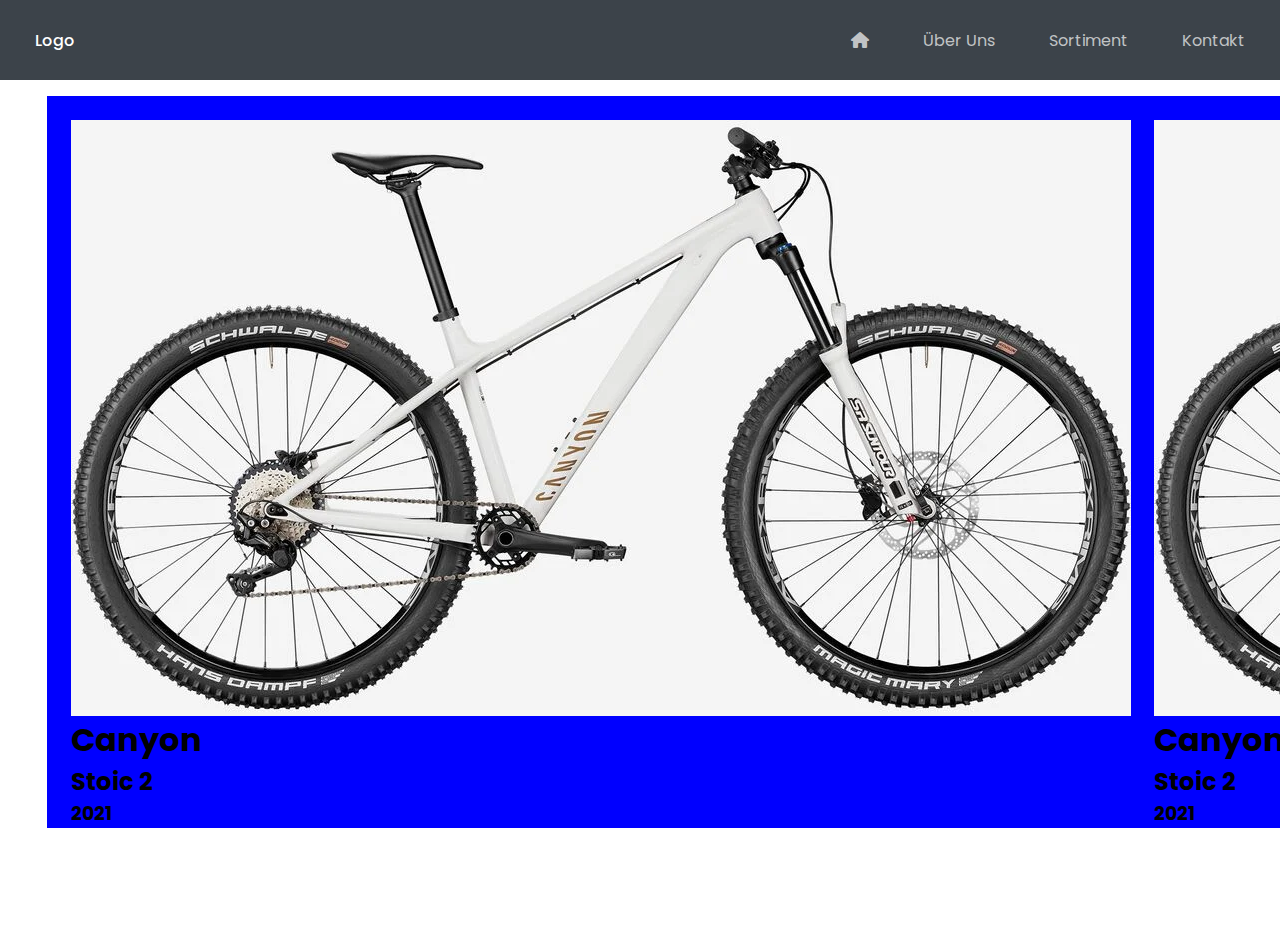
==== templates/index_design.html @ fb0e9ed8 "second commit" ====
<html lang="de" dir="ltr">
    <head>
        <meta charset="utf-8">
        <meta name="viewport" content="width=device-width, initial-scale1.0">
        <title>MyLittleBikeshop</title>
        <link rel="stylesheet" href="style.css">
        <link rel="stylesheet" href="https://cdnjs.cloudflare.com/ajax/libs/font-awesome/6.0.0-beta3/css/all.min.css">
    </head>
    <body>
        <!-- Header Start -->
        <header>
            <div class="nav-bar">
                <a href="#" class="logo">Logo</a>
                <div class="navigation">
                    <div class="nav-items">
                        <a href="#home"><i class="fas fa-home"></i></a>
                        <a href="#aboutus">Über Uns</a>
                        <a href="#sortiment">Sortiment</a>
                        <a href="#contact">Kontakt</a>
                    </div>
                </div>
            </div>
        </header>
        <!-- Header End -->

        <!-- Sortiment Section -->
        <section class="sortiment">
            <div class="container">
                <div class="bikecard">
                    <div class="card">
                        <div class="card-image"><img src="stoic2_2021.webp" alt=""></div>
                        <div class="card-info">
                            <h1>Canyon</h1>
                            <h2>Stoic 2</h2>
                            <h3>2021</h3>
                        </div>
                    </div>
                </div>
                <div class="bikecard">
                    <div class="card">
                        <div class="card-image"><img src="stoic2_2021.webp" alt=""></div>
                        <div class="card-info">
                            <h1>Canyon</h1>
                            <h2>Stoic 2</h2>
                            <h3>2021</h3>
                        </div>
                    </div>
                </div>
                <div class="bikecard">
                    <div class="card">
                        <div class="card-image"><img src="stoic2_2021.webp" alt=""></div>
                        <div class="card-info">
                            <h1>Canyon</h1>
                            <h2>Stoic 2</h2>
                            <h3>2021</h3>
                        </div>
                    </div>
                </div>
                <div class="bikecard">
                    <div class="card">
                        <div class="card-image"><img src="stoic2_2021.webp" alt=""></div>
                        <div class="card-info">
                            <h1>Canyon</h1>
                            <h2>Stoic 2</h2>
                            <h3>2021</h3>
                        </div>
                    </div>
                </div>
                <div class="bikecard">
                    <div class="card">
                        <div class="card-image"><img src="stoic2_2021.webp" alt=""></div>
                        <div class="card-info">
                            <h1>Canyon</h1>
                            <h2>Stoic 2</h2>
                            <h3>2021</h3>
                        </div>
                    </div>
                </div>
                <div class="bikecard">
                    <div class="card">
                        <div class="card-image"><img src="stoic2_2021.webp" alt=""></div>
                        <div class="card-info">
                            <h1>Canyon</h1>
                            <h2>Stoic 2</h2>
                            <h3>2021</h3>
                        </div>
                    </div>
                </div>
                <div class="bikecard">
                    <div class="card">
                        <div class="card-image"><img src="stoic2_2021.webp" alt=""></div>
                        <div class="card-info">
                            <h1>Canyon</h1>
                            <h2>Stoic 2</h2>
                            <h3>2021</h3>
                        </div>
                    </div>
                </div>
                <div class="bikecard">
                    <div class="card">
                        <div class="card-image"><img src="stoic2_2021.webp" alt=""></div>
                        <div class="card-info">
                            <h1>Canyon</h1>
                            <h2>Stoic 2</h2>
                            <h3>2021</h3>
                        </div>
                    </div>
                </div>
                <div class="bikecard">
                    <div class="card">
                        <div class="card-image"><img src="stoic2_2021.webp" alt=""></div>
                        <div class="card-info">
                            <h1>Canyon</h1>
                            <h2>Stoic 2</h2>
                            <h3>2021</h3>
                        </div>
                    </div>
                </div>
                <div class="bikecard">
                    <div class="card">
                        <div class="card-image"><img src="stoic2_2021.webp" alt=""></div>
                        <div class="card-info">
                            <h1>Canyon</h1>
                            <h2>Stoic 2</h2>
                            <h3>2021</h3>
                        </div>
                    </div>
                </div>
                <div class="bikecard">
                    <div class="card">
                        <div class="card-image"><img src="stoic2_2021.webp" alt=""></div>
                        <div class="card-info">
                            <h1>Canyon</h1>
                            <h2>Stoic 2</h2>
                            <h3>2021</h3>
                        </div>
                    </div>
                </div>
                <div class="bikecard">
                    <div class="card">
                        <div class="card-image"><img src="stoic2_2021.webp" alt=""></div>
                        <div class="card-info">
                            <h1>Canyon</h1>
                            <h2>Stoic 2</h2>
                            <h3>2021</h3>
                        </div>
                    </div>
                </div>
            </div>
        </section>
    </body>
</html>
---- templates/style.css ----
@import url('https://fonts.googleapis.com/css2?family=Poppins:ital,wght@0,100;0,200;0,300;0,400;0,500;0,600;0,700;0,800;0,900;1,100;1,200;1,300;1,400;1,500;1,600;1,700;1,800;1,900&display=swap');
*{
    margin: 0;
    padding: 0;
    box-sizing: border-box;
    font-family: 'Poppins', sans-serif;
}

html{
    scroll-behavior: smooth;
}

body{
    margin: 2rem 0 0 0;
}

a{
    text-decoration: none;
}

li{
    list-style: none;
}
/*_________Header with Navbar Start___________*/

header{
    z-index: 99999;
    width: 100%;
    position: fixed;
    top: 0;
    left: 0;
    background: #3C434A;
}

.nav-bar{
    position: relative;
    height: calc(4rem + 1rem);
    max-width: 1250px;
    display: flex;
    justify-content: space-between;
    align-items: center;
    margin-left: auto;
    margin-right: auto;
    padding: 0 20px;
    transition: .6s ease;
}

.nav-bar .logo{
    color: white;
    font-size: 1em;
    font-weight: 500;
}

.nav-items a:not(:last-child){
    margin-right: 50px;
}

.nav-items a{
    color: #C1C3C5;
}

.nav-items a:hover{
    color: white;
    transition: .5s;
}

/*_________Header with Navbar End___________*/

.sortiment{
    position: relative;
    max-width: 1250px;
    min-height: 100vh;
    margin-left: auto;
    margin-right: auto;
    padding: 4rem 2rem;
    flex-direction: column;
}

.sortiment .container{
    display: flex;
}
.bikecard{
    background: blue;
    display: block;
    padding: 2% 0 0 2%;
    float: left;
}

.bikecard .img{
    
}
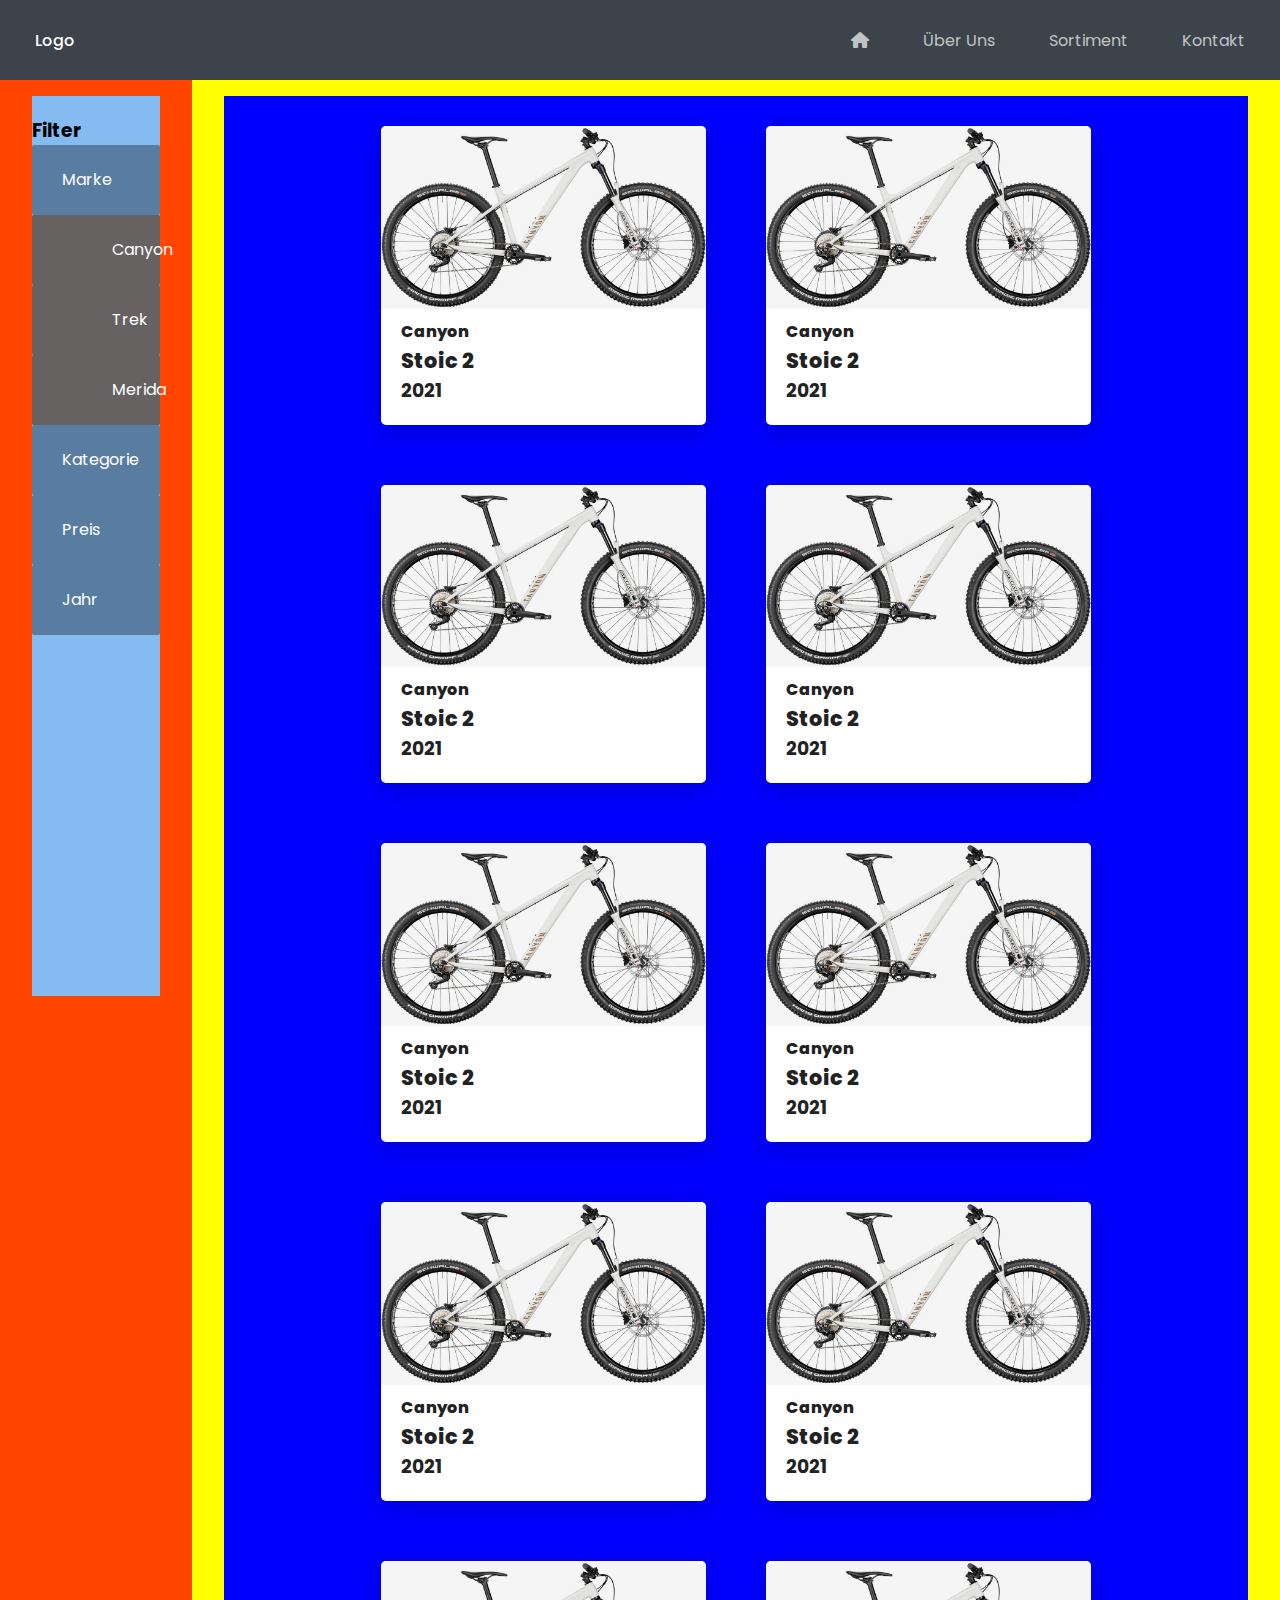
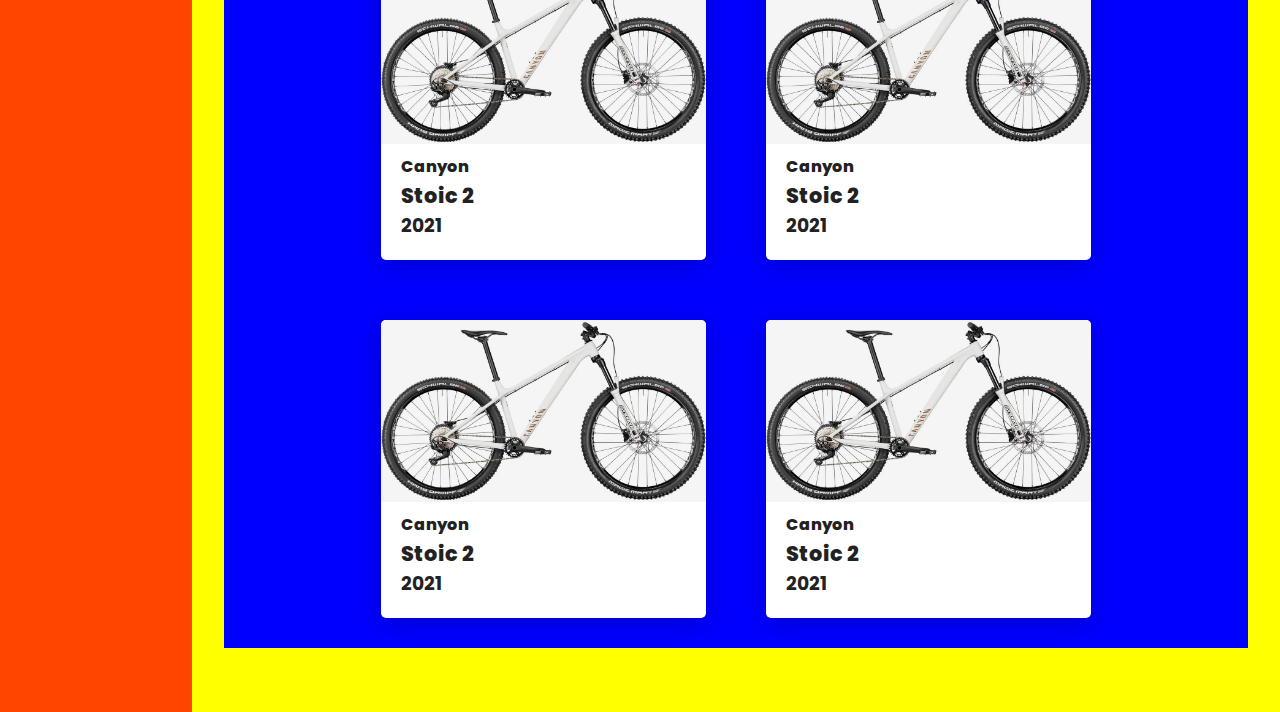
==== commit 06b7371e: "Added Sidebar with working Buttons" ====
--- a/templates/index_design.html
+++ b/templates/index_design.html
@@ -5,9 +5,12 @@
         <title>MyLittleBikeshop</title>
         <link rel="stylesheet" href="style.css">
         <link rel="stylesheet" href="https://cdnjs.cloudflare.com/ajax/libs/font-awesome/6.0.0-beta3/css/all.min.css">
+        <script src="https://ajax.googleapis.com/ajax/libs/jquery/3.5.1/jquery.min.js"></script>
     </head>
     <body>
+
         <!-- Header Start -->
+
         <header>
             <div class="nav-bar">
                 <a href="#" class="logo">Logo</a>
@@ -21,132 +24,175 @@
                 </div>
             </div>
         </header>
+
         <!-- Header End -->
 
+        <section class="sortiment-section">
+
+            <!-- Sidebar Start -->
+
+            <div class="sidebar">
+                <div class="container">
+                    <div class="filtermenu">
+                        <h3>Filter</h3>
+                        <div class="item">
+                            <a class="subbtn" href="#">Marke</a>
+                            <div class="submenu">
+                                <!--_________________Here for Loop START____________________________-->
+
+                                <a href="#" class="sub-item">Canyon</a>
+                                <a href="#" class="sub-item">Trek</a>
+                                <a href="#" class="sub-item">Merida</a>
+
+                                <!--_________________Here for Loop END_____________________________-->
+                            </div>
+                        </div>
+                        <li><a class="item" href="#">Kategorie</a></li> 
+                        <li><a class="item" href="#">Preis</a></li> 
+                        <li><a class="item" href="#">Jahr</a></li> 
+                    </div>
+                </div>
+            </div>
+
+            <!-- Sidebar End   -->
+
         <!-- Sortiment Section -->
-        <section class="sortiment">
-            <div class="container">
-                <div class="bikecard">
-                    <div class="card">
-                        <div class="card-image"><img src="stoic2_2021.webp" alt=""></div>
-                        <div class="card-info">
-                            <h1>Canyon</h1>
-                            <h2>Stoic 2</h2>
-                            <h3>2021</h3>
+
+            <div class="sortiment">
+                <div class="container">
+                    <div class="bikecard">
+                        <div class="card">
+                            <div class="card-image"><img src="stoic2_2021.webp" alt=""></div>
+                            <div class="card-info">
+                                <h1>Canyon</h1>
+                                <h2>Stoic 2</h2>
+                                <h3>2021</h3>
+                            </div>
                         </div>
                     </div>
-                </div>
-                <div class="bikecard">
-                    <div class="card">
-                        <div class="card-image"><img src="stoic2_2021.webp" alt=""></div>
-                        <div class="card-info">
-                            <h1>Canyon</h1>
-                            <h2>Stoic 2</h2>
-                            <h3>2021</h3>
+                    <div class="bikecard">
+                        <div class="card">
+                            <div class="card-image"><img src="stoic2_2021.webp" alt=""></div>
+                            <div class="card-info">
+                                <h1>Canyon</h1>
+                                <h2>Stoic 2</h2>
+                                <h3>2021</h3>
+                            </div>
                         </div>
                     </div>
-                </div>
-                <div class="bikecard">
-                    <div class="card">
-                        <div class="card-image"><img src="stoic2_2021.webp" alt=""></div>
-                        <div class="card-info">
-                            <h1>Canyon</h1>
-                            <h2>Stoic 2</h2>
-                            <h3>2021</h3>
+                    <div class="bikecard">
+                        <div class="card">
+                            <div class="card-image"><img src="stoic2_2021.webp" alt=""></div>
+                            <div class="card-info">
+                                <h1>Canyon</h1>
+                                <h2>Stoic 2</h2>
+                                <h3>2021</h3>
+                            </div>
                         </div>
                     </div>
-                </div>
-                <div class="bikecard">
-                    <div class="card">
-                        <div class="card-image"><img src="stoic2_2021.webp" alt=""></div>
-                        <div class="card-info">
-                            <h1>Canyon</h1>
-                            <h2>Stoic 2</h2>
-                            <h3>2021</h3>
+                    <div class="bikecard">
+                        <div class="card">
+                            <div class="card-image"><img src="stoic2_2021.webp" alt=""></div>
+                            <div class="card-info">
+                                <h1>Canyon</h1>
+                                <h2>Stoic 2</h2>
+                                <h3>2021</h3>
+                            </div>
                         </div>
                     </div>
-                </div>
-                <div class="bikecard">
-                    <div class="card">
-                        <div class="card-image"><img src="stoic2_2021.webp" alt=""></div>
-                        <div class="card-info">
-                            <h1>Canyon</h1>
-                            <h2>Stoic 2</h2>
-                            <h3>2021</h3>
+                    <div class="bikecard">
+                        <div class="card">
+                            <div class="card-image"><img src="stoic2_2021.webp" alt=""></div>
+                            <div class="card-info">
+                                <h1>Canyon</h1>
+                                <h2>Stoic 2</h2>
+                                <h3>2021</h3>
+                            </div>
                         </div>
                     </div>
-                </div>
-                <div class="bikecard">
-                    <div class="card">
-                        <div class="card-image"><img src="stoic2_2021.webp" alt=""></div>
-                        <div class="card-info">
-                            <h1>Canyon</h1>
-                            <h2>Stoic 2</h2>
-                            <h3>2021</h3>
+                    <div class="bikecard">
+                        <div class="card">
+                            <div class="card-image"><img src="stoic2_2021.webp" alt=""></div>
+                            <div class="card-info">
+                                <h1>Canyon</h1>
+                                <h2>Stoic 2</h2>
+                                <h3>2021</h3>
+                            </div>
                         </div>
                     </div>
-                </div>
-                <div class="bikecard">
-                    <div class="card">
-                        <div class="card-image"><img src="stoic2_2021.webp" alt=""></div>
-                        <div class="card-info">
-                            <h1>Canyon</h1>
-                            <h2>Stoic 2</h2>
-                            <h3>2021</h3>
+                    <div class="bikecard">
+                        <div class="card">
+                            <div class="card-image"><img src="stoic2_2021.webp" alt=""></div>
+                            <div class="card-info">
+                                <h1>Canyon</h1>
+                                <h2>Stoic 2</h2>
+                                <h3>2021</h3>
+                            </div>
                         </div>
                     </div>
-                </div>
-                <div class="bikecard">
-                    <div class="card">
-                        <div class="card-image"><img src="stoic2_2021.webp" alt=""></div>
-                        <div class="card-info">
-                            <h1>Canyon</h1>
-                            <h2>Stoic 2</h2>
-                            <h3>2021</h3>
+                    <div class="bikecard">
+                        <div class="card">
+                            <div class="card-image"><img src="stoic2_2021.webp" alt=""></div>
+                            <div class="card-info">
+                                <h1>Canyon</h1>
+                                <h2>Stoic 2</h2>
+                                <h3>2021</h3>
+                            </div>
                         </div>
                     </div>
-                </div>
-                <div class="bikecard">
-                    <div class="card">
-                        <div class="card-image"><img src="stoic2_2021.webp" alt=""></div>
-                        <div class="card-info">
-                            <h1>Canyon</h1>
-                            <h2>Stoic 2</h2>
-                            <h3>2021</h3>
+                    <div class="bikecard">
+                        <div class="card">
+                            <div class="card-image"><img src="stoic2_2021.webp" alt=""></div>
+                            <div class="card-info">
+                                <h1>Canyon</h1>
+                                <h2>Stoic 2</h2>
+                                <h3>2021</h3>
+                            </div>
                         </div>
                     </div>
-                </div>
-                <div class="bikecard">
-                    <div class="card">
-                        <div class="card-image"><img src="stoic2_2021.webp" alt=""></div>
-                        <div class="card-info">
-                            <h1>Canyon</h1>
-                            <h2>Stoic 2</h2>
-                            <h3>2021</h3>
+                    <div class="bikecard">
+                        <div class="card">
+                            <div class="card-image"><img src="stoic2_2021.webp" alt=""></div>
+                            <div class="card-info">
+                                <h1>Canyon</h1>
+                                <h2>Stoic 2</h2>
+                                <h3>2021</h3>
+                            </div>
                         </div>
                     </div>
-                </div>
-                <div class="bikecard">
-                    <div class="card">
-                        <div class="card-image"><img src="stoic2_2021.webp" alt=""></div>
-                        <div class="card-info">
-                            <h1>Canyon</h1>
-                            <h2>Stoic 2</h2>
-                            <h3>2021</h3>
+                    <div class="bikecard">
+                        <div class="card">
+                            <div class="card-image"><img src="stoic2_2021.webp" alt=""></div>
+                            <div class="card-info">
+                                <h1>Canyon</h1>
+                                <h2>Stoic 2</h2>
+                                <h3>2021</h3>
+                            </div>
                         </div>
                     </div>
-                </div>
-                <div class="bikecard">
-                    <div class="card">
-                        <div class="card-image"><img src="stoic2_2021.webp" alt=""></div>
-                        <div class="card-info">
-                            <h1>Canyon</h1>
-                            <h2>Stoic 2</h2>
-                            <h3>2021</h3>
+                    <div class="bikecard">
+                        <div class="card">
+                            <div class="card-image"><img src="stoic2_2021.webp" alt=""></div>
+                            <div class="card-info">
+                                <h1>Canyon</h1>
+                                <h2>Stoic 2</h2>
+                                <h3>2021</h3>
+                            </div>
                         </div>
                     </div>
                 </div>
             </div>
         </section>
+
+        <script type="text/javascript">
+            $(document).ready(function(){
+                $('.subbtn').click(function(){
+                    $(this).next('.submenu').slideToggle();
+                });
+            });
+        </script>
+
+
+
     </body>
 </html>--- a/templates/style.css
+++ b/templates/style.css
@@ -66,9 +66,12 @@
 
 /*_________Header with Navbar End___________*/
 
+/* ___________Sortiment Start______________ */
+
 .sortiment{
+    background: rgb(255, 255, 0);
     position: relative;
-    max-width: 1250px;
+    max-width: 1440px;
     min-height: 100vh;
     margin-left: auto;
     margin-right: auto;
@@ -77,15 +80,114 @@
 }
 
 .sortiment .container{
+    background: blue;
     display: flex;
+    justify-content: center;
+    align-items: center;
+    flex-direction: row;
+    flex-wrap: wrap;
 }
 .bikecard{
-    background: blue;
-    display: block;
-    padding: 2% 0 0 2%;
-    float: left;
+    display: flex;
+    justify-content: center;
+    align-items: center;
+    flex-wrap: wrap;
+    margin: 5px;
 }
 
-.bikecard .img{
-    
+.card{
+    position: relative;
+    background: #fff;
+    max-width: 325px;
+    width: 325px;
+    height: auto;
+    margin: 25px;
+    box-shadow: 0 5px 25px rgb(1 1 1 / 20%);
+    border-radius: 5px;
+    overflow: hidden;
+}
+
+.card-image{
+    max-height: 200px;
+}
+
+.card-image img{
+    max-width: 100%;
+    height: auto;
+} 
+
+.card-info{
+    position: relative;
+    color: #222;
+    padding: 10px 20px 20px;
+}
+
+.card-info h1{
+    font-size: 1em;
+    font-weight: 800;
+    margin-bottom: 1px;
+}
+
+.card-info h2{
+    font-size: 1.3em;
+    font-weight: 800;
+}
+
+/* ___________Sortiment End______________ */
+
+/*___________Sidebar________*/
+.sidebar{
+    max-width: 30%;
+    min-width: 15%;
+    background: orangered;
+    padding: 4rem 2rem;
+}
+
+.sortiment-section{
+    display: flex;
+    flex-direction: row;
+    justify-content: center;
+
+
+}
+
+.sidebar .container{
+    height: 100vh;
+    background: #84bbf1;
+    display: flex;
+    justify-content: center;
+
+}
+
+.sortiment-section .container .filtermenu{
+    width: 100%;
+    margin-top: 20px;
+}
+
+.sortiment-section .container .filtermenu .item{
+    position: relative;
+    cursor: pointer;
+}
+
+.sortiment-section .container .filtermenu a{
+    color: #fff;
+    background: rgba(0, 0, 0, 0.329);
+    border-radius: 2px;
+    font-size: 16px;
+    display: block;
+    padding: 5px 30px;
+    line-height: 60px;
+}
+
+.sortiment-section .container .filtermenu a:hover{
+    background: #7700ff;
+    transition: 0.3s ease;
+}
+
+.sortiment-section .container .filtermenu .item .submenu{
+    background: #999393;
+}
+
+.sortiment-section .container .filtermenu .item .submenu a{
+    padding-left: 80px;
 }